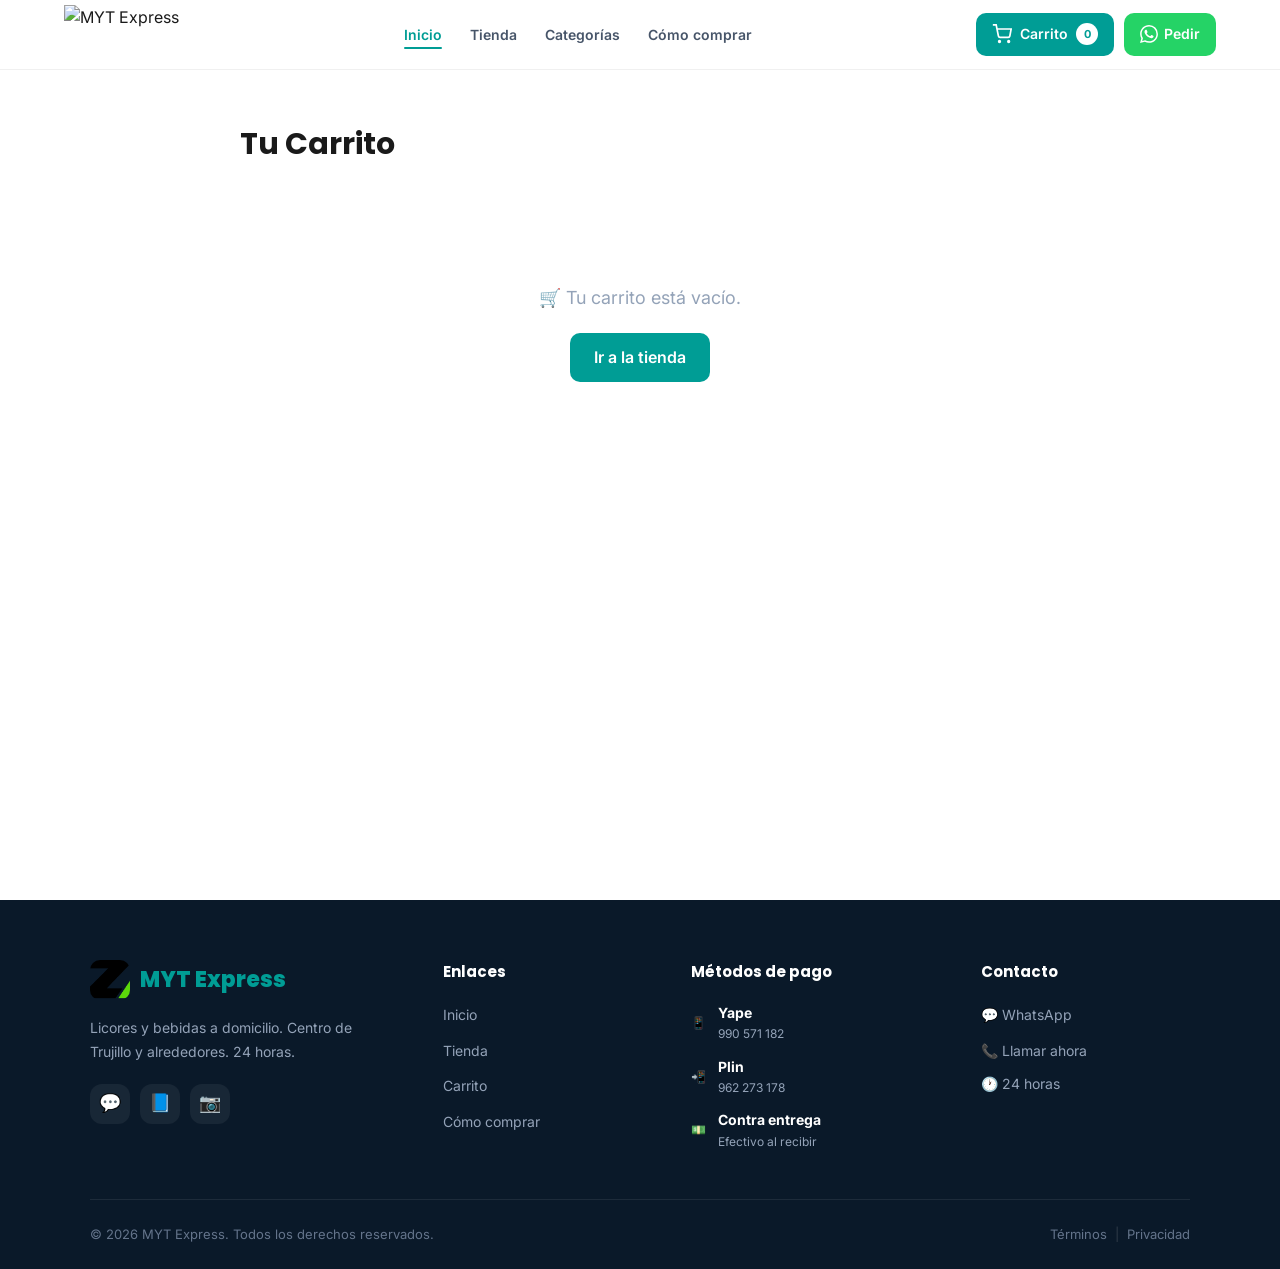
==== carrito.html @ f39c6d03 "Primer commit" ====
<!DOCTYPE html>
<html lang="es">
<head>
  <meta charset="UTF-8">
  <meta name="viewport" content="width=device-width, initial-scale=1.0">
  <title>Carrito | MYT Express</title>
  <meta name="description" content="Carrito de compras MYT Express">
  
  <!-- Google Fonts -->
  <link rel="preconnect" href="https://fonts.googleapis.com">
  <link rel="preconnect" href="https://fonts.gstatic.com" crossorigin>
  <link href="https://fonts.googleapis.com/css2?family=Inter:wght@400;500;600;700&family=Poppins:wght@600;700;800&display=swap" rel="stylesheet">

  <link rel="icon" href="https://pub-1a9e1895df724843a63ab4872f69867b.r2.dev/favicon.png" type="image/png">
  
    <!-- CSS -->
    <link rel="stylesheet" href="css/header.css">
    <link rel="stylesheet" href="css/carrito.css">
    <link rel="stylesheet" href="css/footer.css">

</head>
<body>

    <header class="header" id="header">
  <div class="header__contenedor">

    <!-- Logo -->
    <a href="index.html" class="header__logo">
      <img src="https://pub-1a9e1895df724843a63ab4872f69867b.r2.dev/logo.png" alt="MYT Express" class="header__logo-img">
    </a>

    <!-- Navegación Desktop -->
    <nav class="header__nav" id="navMenu">
      <ul class="header__menu">
        <li><a href="index.html" class="header__link header__link--activo">Inicio</a></li>
        <li><a href="tienda.html" class="header__link">Tienda</a></li>
        <li><a href="#categorias" class="header__link">Categorías</a></li>
        <li><a href="#como-comprar" class="header__link">Cómo comprar</a></li>
      </ul>
    </nav>

    <!-- Acciones derecha (desktop) -->
    <div class="header__acciones">
      <a href="carrito.html" class="header__carrito">
        <svg class="header__carrito-icono" viewBox="0 0 24 24" fill="none" stroke="currentColor" stroke-width="2">
          <circle cx="9" cy="21" r="1"/>
          <circle cx="20" cy="21" r="1"/>
          <path d="M1 1h4l2.68 13.39a2 2 0 002 1.61h9.72a2 2 0 002-1.61L23 6H6"/>
        </svg>
        <span class="header__carrito-texto">Carrito</span>
        <span class="header__carrito-contador" id="contadorCarrito">0</span>
      </a>

      <a href="https://wa.me/51990571182" class="header__btn-whatsapp" target="_blank" rel="noopener">
        <svg class="header__btn-whatsapp-icon" viewBox="0 0 24 24" fill="currentColor">
          <path d="M17.472 14.382c-.297-.149-1.758-.867-2.03-.967-.273-.099-.471-.148-.67.15-.197.297-.767.966-.94 1.164-.173.199-.347.223-.644.075-.297-.15-1.255-.463-2.39-1.475-.883-.788-1.48-1.761-1.653-2.059-.173-.297-.018-.458.13-.606.134-.133.298-.347.446-.52.149-.174.198-.298.298-.497.099-.198.05-.371-.025-.52-.075-.149-.669-1.612-.916-2.207-.242-.579-.487-.5-.669-.51-.173-.008-.371-.01-.57-.01-.198 0-.52.074-.792.372-.272.297-1.04 1.016-1.04 2.479 0 1.462 1.065 2.875 1.213 3.074.149.198 2.096 3.2 5.077 4.487.709.306 1.262.489 1.694.625.712.227 1.36.195 1.871.118.571-.085 1.758-.719 2.006-1.413.248-.694.248-1.289.173-1.413-.074-.124-.272-.198-.57-.347m-5.421 7.403h-.004a9.87 9.87 0 01-5.031-1.378l-.361-.214-3.741.982.998-3.648-.235-.374a9.86 9.86 0 01-1.51-5.26c.001-5.45 4.436-9.884 9.888-9.884 2.64 0 5.122 1.03 6.988 2.898a9.825 9.825 0 012.893 6.994c-.003 5.45-4.437 9.884-9.885 9.884m8.413-18.297A11.815 11.815 0 0012.05 0C5.495 0 .16 5.335.157 11.892c0 2.096.547 4.142 1.588 5.945L.057 24l6.305-1.654a11.882 11.882 0 005.683 1.448h.005c6.554 0 11.89-5.335 11.893-11.893a11.821 11.821 0 00-3.48-8.413z"/>
        </svg>
        <span class="header__btn-whatsapp-texto">Pedir</span>
      </a>

      <!-- Hamburguesa -->
      <button class="header__hamburguesa" id="btnHamburguesa" aria-label="Abrir menú">
        <span class="header__hamburguesa-linea"></span>
        <span class="header__hamburguesa-linea"></span>
        <span class="header__hamburguesa-linea"></span>
      </button>
    </div>

  </div>

  <!-- MENÚ MÓVIL LATERAL -->
  <div class="menu-movil" id="menuMovil">
    <div class="menu-movil__header">
      <img src="assets/logo.png" alt="MYT Express" class="menu-movil__logo">
      <span class="menu-movil__titulo">MYT Express</span>
      <button class="menu-movil__cerrar" id="btnCerrarMenu" aria-label="Cerrar menú">✕</button>
    </div>

    <nav class="menu-movil__nav">
      <ul class="menu-movil__lista">
        <li><a href="index.html" class="menu-movil__link menu-movil__link--activo">🏠 Inicio</a></li>
        <li><a href="tienda.html" class="menu-movil__link">🛒 Tienda</a></li>
        <li><a href="#categorias" class="menu-movil__link">📂 Categorías</a></li>
        <li><a href="#como-comprar" class="menu-movil__link">📋 Cómo comprar</a></li>
      </ul>
    </nav>

    <div class="menu-movil__footer">
      <a href="https://wa.me/51990571182" class="menu-movil__btn-whatsapp" target="_blank" rel="noopener">
        💬 Pedir por WhatsApp
      </a>
      <a href="tel:+51990571182" class="menu-movil__btn-llamar">
        📞 Llamar ahora
      </a>
    </div>
  </div>

  <!-- Overlay -->
  <div class="header__overlay" id="headerOverlay"></div>

</header>

<!-- ==================== CARRITO — MYT EXPRESS ==================== -->
<main class="carrito">
  <div class="carrito__contenedor">

    <!-- Encabezado con botón vaciar -->
    <div class="carrito__header">
      <h1 class="carrito__titulo">Tu Carrito</h1>
      <button class="carrito__vaciar" id="btnVaciar" style="display: none;">
        🗑️ Vaciar carrito
      </button>
    </div>

    <!-- Aviso de mínimo -->
    <div class="carrito__aviso" id="avisoMinimo" style="display: none;">
      ⚠️ El pedido mínimo es S/ 25.00
    </div>

    <!-- Items -->
    <div class="carrito__items" id="carritoItems">
      <!-- Se cargan dinámicamente -->
    </div>

    <!-- Carrito vacío -->
    <div class="carrito__vacio" id="carritoVacio" style="display: none;">
      <p>🛒 Tu carrito está vacío.</p>
      <a href="tienda.html" class="carrito__btn-tienda">Ir a la tienda</a>
    </div>

    <!-- Resumen -->
    <div class="carrito__resumen" id="carritoResumen" style="display: none;">
      <div class="carrito__totales">
        <div class="carrito__fila">
          <span>Subtotal</span>
          <span id="subtotal">S/ 0.00</span>
        </div>
        <div class="carrito__fila">
          <span>Envío</span>
          <span id="envio">Según distancia</span>
        </div>
        <div class="carrito__fila carrito__fila--total">
          <span>Total</span>
          <span id="total">S/ 0.00</span>
        </div>
      </div>
      <a href="checkout.html" class="carrito__btn-pagar" id="btnPagar">
        Ir a pagar →
      </a>
    </div>

  </div>
</main>

<!-- ==================== FOOTER — MYT EXPRESS ==================== -->
<footer class="footer" id="footer">
  <div class="footer__contenedor">

    <!-- Parte superior -->
    <div class="footer__grid">

      <!-- Columna 1: Marca -->
      <div class="footer__col footer__col--marca">
        <div class="footer__logo">
          <img src="assets/logo.png" alt="MYT Express" class="footer__logo-img">
          <span class="footer__logo-texto">MYT Express</span>
        </div>
        <p class="footer__descripcion">
          Licores y bebidas a domicilio. Centro de Trujillo y alrededores. 24 horas.
        </p>
        <div class="footer__social">
          <a href="https://wa.me/51990571182" class="footer__social-link" target="_blank" rel="noopener" aria-label="WhatsApp">
            💬
          </a>
          <a href="#" class="footer__social-link" aria-label="Facebook">
            📘
          </a>
          <a href="#" class="footer__social-link" aria-label="Instagram">
            📷
          </a>
        </div>
      </div>

      <!-- Columna 2: Enlaces -->
      <div class="footer__col">
        <h4 class="footer__titulo">Enlaces</h4>
        <ul class="footer__links">
          <li><a href="index.html" class="footer__link">Inicio</a></li>
          <li><a href="tienda.html" class="footer__link">Tienda</a></li>
          <li><a href="carrito.html" class="footer__link">Carrito</a></li>
          <li><a href="#como-comprar" class="footer__link">Cómo comprar</a></li>
        </ul>
      </div>

      <!-- Columna 3: Pagos -->
      <div class="footer__col">
        <h4 class="footer__titulo">Métodos de pago</h4>
        <div class="footer__pagos">
          <div class="footer__pago-item">
            <span class="footer__pago-icono">📱</span>
            <div>
              <strong>Yape</strong>
              <span>990 571 182</span>
            </div>
          </div>
          <div class="footer__pago-item">
            <span class="footer__pago-icono">📲</span>
            <div>
              <strong>Plin</strong>
              <span>962 273 178</span>
            </div>
          </div>
          <div class="footer__pago-item">
            <span class="footer__pago-icono">💵</span>
            <div>
              <strong>Contra entrega</strong>
              <span>Efectivo al recibir</span>
            </div>
          </div>
        </div>
      </div>

      <!-- Columna 4: Contacto -->
      <div class="footer__col">
        <h4 class="footer__titulo">Contacto</h4>
        <ul class="footer__links">
          <li>
            <a href="https://wa.me/51990571182" class="footer__link" target="_blank" rel="noopener">
              💬 WhatsApp
            </a>
          </li>
          <li>
            <a href="tel:+51990571182" class="footer__link">
              📞 Llamar ahora
            </a>
          </li>
          <li class="footer__link--texto">
            🕐 24 horas
          </li>
        </ul>
      </div>

    </div>

    <!-- Línea divisora -->
    <div class="footer__divider"></div>

    <!-- Parte inferior -->
    <div class="footer__bottom">
      <p class="footer__copy">
        © <span id="footerYear"></span> MYT Express. Todos los derechos reservados.
      </p>
      <div class="footer__legales">
        <a href="#" class="footer__legal-link">Términos</a>
        <span class="footer__separador">|</span>
        <a href="#" class="footer__legal-link">Privacidad</a>
      </div>
    </div>

  </div>
</footer>

<script src="js/header.js"></script>
<script src="js/carrito.js"></script>
<script src="js/footer.js"></script>

</body>
</html>
---- css/header.css ----
/* ==================== HEADER — MYT EXPRESS ==================== */
.body {
  margin: 0;
  font-family: 'Inter', sans-serif;
  background: #F8FAFC;
  color: #1A1A1A;
}

.header {
  position: fixed;
  top: 0;
  left: 0;
  width: 100%;
  z-index: 999;
  background: rgba(255, 255, 255, 0.95);
  backdrop-filter: blur(12px);
  -webkit-backdrop-filter: blur(12px);
  border-bottom: 1px solid rgba(0, 0, 0, 0.06);
  transition: box-shadow 0.3s ease;
  height: 70px;
}

.header--scrolled {
  box-shadow: 0 4px 24px rgba(0, 0, 0, 0.08);
}

.header__contenedor {
  max-width: 1200px;
  margin: 0 auto;
  padding: 0 24px;
  height: 100%;
  display: flex;
  align-items: center;
  justify-content: space-between;
  gap: 16px;
}

/* ===== LOGO ===== */
.header__logo {
  display: flex;
  align-items: center;
  gap: 10px;
  text-decoration: none;
  flex-shrink: 0;
}

.header__logo-img {
  width: auto;
  height: 60px;
  object-fit: contain;
  display: block;
}

.header__logo-texto {
  font-family: 'Poppins', sans-serif;
  font-weight: 800;
  font-size: 20px;
  color: #009D95;
  letter-spacing: 0.5px;
}

/* ===== NAVEGACIÓN ===== */
.header__nav {
  flex: 1;
  display: flex;
  justify-content: center;
}

.header__menu {
  display: flex;
  gap: 28px;
  align-items: center;
  list-style: none;
  margin: 0;
  padding: 0;
}

.header__link {
  font-family: 'Inter', sans-serif;
  font-size: 14px;
  font-weight: 600;
  color: #475569;
  text-decoration: none;
  position: relative;
  transition: color 0.3s ease;
  padding: 4px 0;
}

.header__link::after {
  content: '';
  position: absolute;
  bottom: -2px;
  left: 50%;
  transform: translateX(-50%);
  width: 0;
  height: 2px;
  background: #009D95;
  border-radius: 2px;
  transition: width 0.3s ease;
}

.header__link:hover {
  color: #009D95;
}

.header__link:hover::after {
  width: 100%;
}

.header__link--activo {
  color: #009D95;
}

.header__link--activo::after {
  width: 100%;
}

/* ===== ACCIONES ===== */
.header__acciones {
  display: flex;
  align-items: center;
  gap: 10px;
  flex-shrink: 0;
}

/* Carrito */
.header__carrito {
  display: flex;
  align-items: center;
  gap: 8px;
  background: #009D95;
  color: #FFFFFF;
  padding: 10px 16px;
  border-radius: 10px;
  font-family: 'Inter', sans-serif;
  font-weight: 600;
  font-size: 14px;
  text-decoration: none;
  transition: background 0.3s ease, transform 0.2s ease;
}

.header__carrito:hover {
  background: #006C66;
  transform: translateY(-1px);
}

.header__carrito-icono {
  width: 20px;
  height: 20px;
}

.header__carrito-contador {
  background: #FFFFFF;
  color: #009D95;
  font-size: 11px;
  font-weight: 700;
  width: 22px;
  height: 22px;
  border-radius: 50%;
  display: flex;
  align-items: center;
  justify-content: center;
}

/* Botón WhatsApp */
.header__btn-whatsapp {
  display: flex;
  align-items: center;
  gap: 6px;
  background: #25D366;
  color: #FFFFFF;
  padding: 10px 16px;
  border-radius: 10px;
  font-family: 'Inter', sans-serif;
  font-weight: 600;
  font-size: 14px;
  text-decoration: none;
  transition: background 0.3s ease, transform 0.2s ease;
}

.header__btn-whatsapp:hover {
  background: #1ebe57;
  transform: translateY(-1px);
}

.header__btn-whatsapp-icon {
  width: 18px;
  height: 18px;
}

/* ===== HAMBURGUESA ===== */
.header__hamburguesa {
  display: none;
  flex-direction: column;
  gap: 5px;
  background: none;
  border: none;
  cursor: pointer;
  padding: 8px;
  border-radius: 8px;
  transition: background 0.3s ease;
}

.header__hamburguesa:hover {
  background: #F1F5F9;
}

.header__hamburguesa-linea {
  width: 24px;
  height: 2px;
  background: #1A1A1A;
  border-radius: 2px;
  transition: all 0.3s ease;
}

.header__hamburguesa--abierto .header__hamburguesa-linea:nth-child(1) {
  transform: translateY(7px) rotate(45deg);
  background: #009D95;
}

.header__hamburguesa--abierto .header__hamburguesa-linea:nth-child(2) {
  opacity: 0;
}

.header__hamburguesa--abierto .header__hamburguesa-linea:nth-child(3) {
  transform: translateY(-7px) rotate(-45deg);
  background: #009D95;
}

/* ===== RESPONSIVE ===== */
@media (max-width: 900px) {
  .header__btn-whatsapp-texto {
    display: none;
  }

  .header__btn-whatsapp {
    padding: 10px 12px;
  }
}

@media (max-width: 768px) {
  .header__hamburguesa {
    display: flex;
  }

  .header__nav {
    display: none;
  }

  .header__carrito-texto {
    display: none;
  }

  .header__carrito {
    padding: 10px 12px;
  }
}

/* ==================== MENÚ MÓVIL — MYT EXPRESS ==================== */

.menu-movil {
  position: fixed;
  top: 0;
  right: -100%;
  width: 82%;
  max-width: 320px;
  height: 100vh;
  background: #FFFFFF;
  z-index: 1000;
  transition: right 0.4s cubic-bezier(0.4, 0, 0.2, 1);
  display: flex;
  flex-direction: column;
  box-shadow: -8px 0 40px rgba(0, 0, 0, 0.12);
}

.menu-movil--abierto {
  right: 0;
}

/* Header del menú */
.menu-movil__header {
  display: flex;
  align-items: center;
  gap: 12px;
  padding: 24px 20px;
  border-bottom: 1px solid #F1F5F9;
}

.menu-movil__logo {
  width: 36px;
  height: 36px;
  border-radius: 10px;
  object-fit: cover;
}

.menu-movil__titulo {
  font-family: 'Poppins', sans-serif;
  font-weight: 700;
  font-size: 16px;
  color: #009D95;
  flex: 1;
}

.menu-movil__cerrar {
  background: #F1F5F9;
  border: none;
  width: 36px;
  height: 36px;
  border-radius: 10px;
  font-size: 16px;
  cursor: pointer;
  display: flex;
  align-items: center;
  justify-content: center;
  color: #475569;
  transition: background 0.3s ease;
}

.menu-movil__cerrar:hover {
  background: #E2E8F0;
}

/* Navegación */
.menu-movil__nav {
  flex: 1;
  overflow-y: auto;
  padding: 20px;
}

.menu-movil__lista {
  list-style: none;
  display: flex;
  flex-direction: column;
  gap: 8px;
  margin: 0;
  padding: 0;
}

.menu-movil__link {
  display: block;
  padding: 14px 16px;
  border-radius: 12px;
  font-family: 'Inter', sans-serif;
  font-size: 15px;
  font-weight: 600;
  color: #1A1A1A;
  text-decoration: none;
  transition: all 0.3s ease;
}

.menu-movil__link:hover {
  background: #F8FAFC;
}

.menu-movil__link--activo {
  background: rgba(0, 157, 149, 0.08);
  color: #009D95;
}

/* Footer del menú */
.menu-movil__footer {
  padding: 20px;
  border-top: 1px solid #F1F5F9;
  display: flex;
  flex-direction: column;
  gap: 10px;
}

.menu-movil__btn-whatsapp {
  display: flex;
  align-items: center;
  justify-content: center;
  gap: 8px;
  background: #25D366;
  color: #FFFFFF;
  padding: 14px;
  border-radius: 12px;
  font-family: 'Inter', sans-serif;
  font-weight: 700;
  font-size: 15px;
  text-decoration: none;
  transition: background 0.3s ease;
}

.menu-movil__btn-whatsapp:hover {
  background: #1ebe57;
}

.menu-movil__btn-llamar {
  display: flex;
  align-items: center;
  justify-content: center;
  gap: 8px;
  background: #009D95;
  color: #FFFFFF;
  padding: 14px;
  border-radius: 12px;
  font-family: 'Inter', sans-serif;
  font-weight: 700;
  font-size: 15px;
  text-decoration: none;
  transition: background 0.3s ease;
}

.menu-movil__btn-llamar:hover {
  background: #006C66;
}

/* Overlay */
.header__overlay {
  position: fixed;
  top: 0;
  left: 0;
  width: 100%;
  height: 100%;
  background: rgba(0, 0, 0, 0.45);
  z-index: 999;
  opacity: 0;
  visibility: hidden;
  transition: opacity 0.3s ease;
}

.header__overlay--visible {
  opacity: 1;
  visibility: visible;
}
---- css/carrito.css ----
/* ==================== RESET BASE ==================== */
*,
*::before,
*::after {
  margin: 0;
  padding: 0;
  box-sizing: border-box;
}

body {
  font-family: 'Inter', sans-serif;
  background: #F8FAFC;
  color: #1A1A1A;
  line-height: 1.6;
  overflow-x: hidden;
  min-height: 100vh;
}

img {
  display: block;
  max-width: 100%;
}

a {
  text-decoration: none;
  color: inherit;
}

ul {
  list-style: none;
}

button {
  font-family: inherit;
  cursor: pointer;
  border: none;
  background: none;
  color: inherit;
}

/* ==================== CARRITO — MYT EXPRESS ==================== */

.carrito {
  min-height: 100vh;
  padding: 120px 24px 60px;
}

.carrito__contenedor {
  max-width: 800px;
  margin: 0 auto;
}

/* ===== ENCABEZADO ===== */
.carrito__header {
  display: flex;
  justify-content: space-between;
  align-items: center;
  margin-bottom: 24px;
}

.carrito__titulo {
  font-family: 'Poppins', sans-serif;
  font-size: 30px;
  font-weight: 700;
  color: #1A1A1A;
}

.carrito__vaciar {
  background: #FEF2F2;
  color: #EF4444;
  padding: 10px 18px;
  border-radius: 10px;
  font-weight: 600;
  font-size: 13px;
  transition: all 0.3s ease;
}

.carrito__vaciar:hover {
  background: #EF4444;
  color: #FFFFFF;
}

/* ===== AVISO MÍNIMO ===== */
.carrito__aviso {
  background: #FEFCE8;
  border: 1px solid #FDE047;
  color: #A16207;
  padding: 12px 16px;
  border-radius: 10px;
  font-size: 14px;
  font-weight: 600;
  margin-bottom: 20px;
}

/* ===== ITEMS ===== */
.carrito__items {
  display: flex;
  flex-direction: column;
  gap: 14px;
  margin-bottom: 32px;
}

.item-carrito {
  display: flex;
  align-items: center;
  gap: 16px;
  background: #FFFFFF;
  border-radius: 14px;
  padding: 16px;
  box-shadow: 0 2px 8px rgba(0, 0, 0, 0.04);
}

.item-carrito__imagen {
  width: 70px;
  height: 70px;
  border-radius: 10px;
  object-fit: cover;
  flex-shrink: 0;
}

.item-carrito__info {
  flex: 1;
}

.item-carrito__nombre {
  font-size: 15px;
  font-weight: 600;
  color: #1A1A1A;
  margin-bottom: 4px;
}

.item-carrito__precio {
  font-size: 14px;
  color: #009D95;
  font-weight: 600;
}

.item-carrito__cantidad {
  display: flex;
  align-items: center;
  gap: 10px;
}

.item-carrito__btn {
  width: 32px;
  height: 32px;
  border-radius: 8px;
  background: #F1F5F9;
  font-size: 18px;
  font-weight: 600;
  display: flex;
  align-items: center;
  justify-content: center;
  transition: background 0.2s ease;
}

.item-carrito__btn:hover {
  background: #E2E8F0;
}

.item-carrito__numero {
  font-size: 16px;
  font-weight: 700;
  width: 24px;
  text-align: center;
}

.item-carrito__eliminar {
  color: #EF4444;
  font-size: 20px;
  transition: transform 0.2s ease;
}

.item-carrito__eliminar:hover {
  transform: scale(1.2);
}

/* ===== VACÍO ===== */
.carrito__vacio {
  text-align: center;
  padding: 60px 20px;
  background: #FFFFFF;
  border-radius: 16px;
}

.carrito__vacio p {
  font-size: 18px;
  color: #94A3B8;
  margin-bottom: 20px;
}

.carrito__btn-tienda {
  display: inline-block;
  background: #009D95;
  color: #FFFFFF;
  padding: 12px 24px;
  border-radius: 10px;
  font-weight: 600;
  transition: background 0.3s ease;
}

.carrito__btn-tienda:hover {
  background: #006C66;
}

/* ===== RESUMEN ===== */
.carrito__resumen {
  background: #FFFFFF;
  border-radius: 16px;
  padding: 24px;
  box-shadow: 0 2px 8px rgba(0, 0, 0, 0.04);
}

.carrito__totales {
  display: flex;
  flex-direction: column;
  gap: 12px;
  margin-bottom: 20px;
}

.carrito__fila {
  display: flex;
  justify-content: space-between;
  font-size: 15px;
  color: #475569;
}

.carrito__fila--total {
  font-size: 20px;
  font-weight: 700;
  color: #1A1A1A;
  border-top: 1px solid #F1F5F9;
  padding-top: 16px;
}

.carrito__btn-pagar {
  display: block;
  text-align: center;
  background: #009D95;
  color: #FFFFFF;
  padding: 16px;
  border-radius: 12px;
  font-weight: 700;
  font-size: 16px;
  transition: background 0.3s ease;
}

.carrito__btn-pagar:hover {
  background: #006C66;
}

.carrito__btn-pagar--deshabilitado {
  background: #CBD5E1;
  cursor: not-allowed;
  pointer-events: none;
}

/* ===== RESPONSIVE ===== */
@media (max-width: 768px) {
  .carrito {
    padding: 100px 16px 40px;
  }

  .carrito__header {
    flex-direction: column;
    gap: 12px;
  }

  .item-carrito {
    flex-wrap: wrap;
  }

  .item-carrito__imagen {
    width: 60px;
    height: 60px;
  }
}
---- css/footer.css ----
/* ==================== RESET BASE ==================== */
*,
*::before,
*::after {
  margin: 0;
  padding: 0;
  box-sizing: border-box;
}

body {
  font-family: 'Inter', sans-serif;
  background: #FFFFFF;
  color: #1A1A1A;
  line-height: 1.6;
  overflow-x: hidden;
  min-height: 100vh;
}

img {
  display: block;
  max-width: 100%;
}

a {
  text-decoration: none;
  color: inherit;
}

ul {
  list-style: none;
}

button {
  font-family: inherit;
  cursor: pointer;
  border: none;
  background: none;
  color: inherit;
}

/* ==================== FOOTER — MYT EXPRESS ==================== */

.footer {
  background: #0A1929;
  color: #FFFFFF;
  padding: 60px 24px 24px;
  width: 100%;
  overflow: hidden;
}

.footer__contenedor {
  max-width: 1100px;
  margin: 0 auto;
  width: 100%;
}

/* ===== GRID ===== */
.footer__grid {
  display: grid;
  grid-template-columns: 1.5fr 1fr 1.2fr 1fr;
  gap: 40px;
  margin-bottom: 48px;
  width: 100%;
}

/* ===== COLUMNAS ===== */
.footer__col {
  display: flex;
  flex-direction: column;
  align-items: flex-start;
  text-align: left;
  width: 100%;
}

/* ===== COLUMNA MARCA ===== */
.footer__logo {
  display: flex;
  align-items: center;
  gap: 10px;
  margin-bottom: 16px;
}

.footer__logo-img {
  width: 40px;
  height: 40px;
  border-radius: 10px;
  object-fit: cover;
}

.footer__logo-texto {
  font-family: 'Poppins', sans-serif;
  font-size: 22px;
  font-weight: 800;
  color: #009D95;
}

.footer__descripcion {
  font-size: 14px;
  color: #94A3B8;
  line-height: 1.7;
  margin-bottom: 20px;
  max-width: 280px;
}

.footer__social {
  display: flex;
  gap: 10px;
}

.footer__social-link {
  width: 40px;
  height: 40px;
  border-radius: 12px;
  background: rgba(255, 255, 255, 0.06);
  display: flex;
  align-items: center;
  justify-content: center;
  font-size: 18px;
  transition: all 0.3s ease;
}

.footer__social-link:hover {
  background: rgba(0, 157, 149, 0.15);
  transform: translateY(-2px);
}

/* ===== TÍTULOS ===== */
.footer__titulo {
  font-family: 'Poppins', sans-serif;
  font-size: 15px;
  font-weight: 700;
  margin-bottom: 18px;
  color: #FFFFFF;
  text-align: left;
}

/* ===== LINKS ===== */
.footer__links {
  display: flex;
  flex-direction: column;
  gap: 10px;
  width: 100%;
}

.footer__link {
  font-size: 14px;
  color: #94A3B8;
  transition: color 0.3s ease;
}

.footer__link:hover {
  color: #009D95;
}

.footer__link--texto {
  font-size: 14px;
  color: #94A3B8;
}

/* ===== PAGOS ===== */
.footer__pagos {
  display: flex;
  flex-direction: column;
  gap: 12px;
  width: 100%;
}

.footer__pago-item {
  display: flex;
  align-items: center;
  gap: 12px;
}

.footer__pago-icono {
  font-size: 22px;
}

.footer__pago-item div {
  display: flex;
  flex-direction: column;
}

.footer__pago-item strong {
  font-size: 14px;
  color: #FFFFFF;
}

.footer__pago-item span {
  font-size: 12px;
  color: #94A3B8;
}

/* ===== DIVIDER ===== */
.footer__divider {
  border-top: 1px solid rgba(255, 255, 255, 0.08);
  margin-bottom: 24px;
  width: 100%;
}

/* ===== BOTTOM ===== */
.footer__bottom {
  display: flex;
  justify-content: space-between;
  align-items: center;
  flex-wrap: wrap;
  gap: 12px;
  width: 100%;
}

.footer__copy {
  font-size: 13px;
  color: #64748B;
}

.footer__legales {
  display: flex;
  align-items: center;
  gap: 8px;
}

.footer__legal-link {
  font-size: 13px;
  color: #64748B;
  transition: color 0.3s ease;
}

.footer__legal-link:hover {
  color: #009D95;
}

.footer__separador {
  color: rgba(255, 255, 255, 0.15);
  font-size: 13px;
}

/* ===== RESPONSIVE ===== */

/* Tablet */
@media (max-width: 900px) {
  .footer__grid {
    grid-template-columns: 1fr 1fr;
    gap: 32px;
  }

  .footer__col {
    align-items: flex-start;
    text-align: left;
  }
}

/* Móvil */
@media (max-width: 600px) {
  .footer {
    padding: 40px 20px 20px;
  }

  .footer__grid {
    grid-template-columns: 1fr;
    gap: 32px;
    text-align: center;
  }

  .footer__col {
    align-items: center;
    text-align: center;
  }

  .footer__titulo {
    text-align: center;
  }

  .footer__descripcion {
    text-align: center;
  }

  .footer__social {
    justify-content: center;
  }

  .footer__links {
    align-items: center;
  }

  .footer__pagos {
    align-items: center;
  }

  .footer__pago-item {
    justify-content: center;
  }

  .footer__bottom {
    flex-direction: column;
    text-align: center;
    gap: 16px;
  }

  .footer__legales {
    justify-content: center;
  }
}
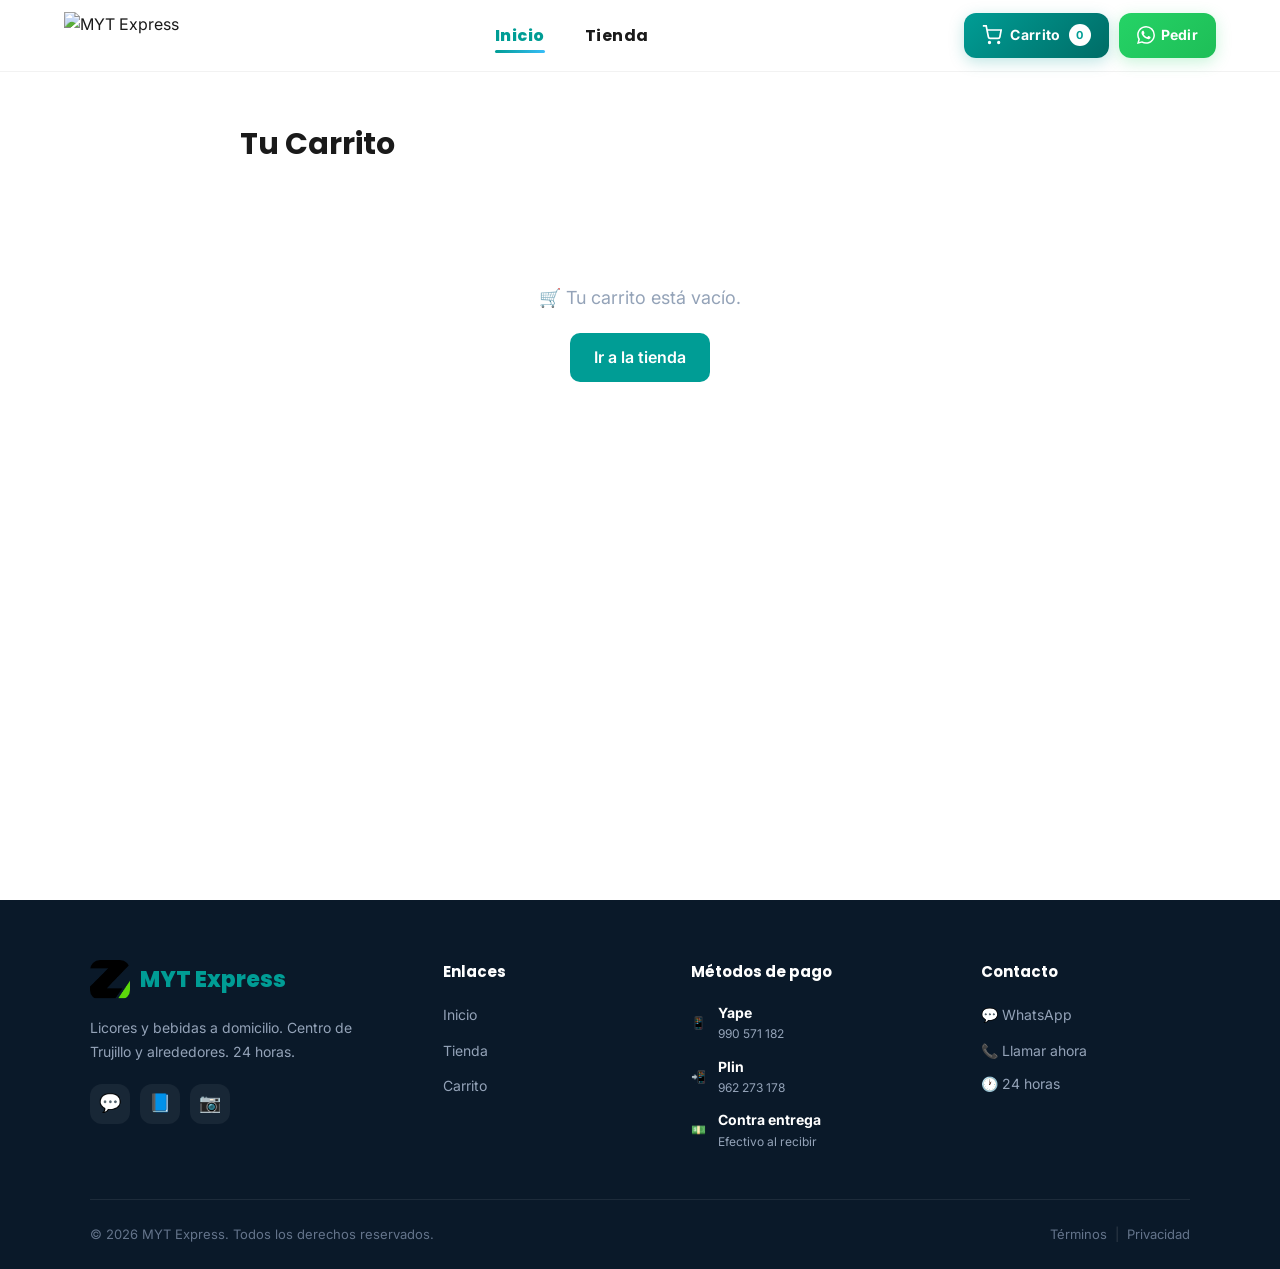
==== commit 3678a984: "Actualización de YZA" ====
--- a/carrito.html
+++ b/carrito.html
@@ -34,8 +34,6 @@
       <ul class="header__menu">
         <li><a href="index.html" class="header__link header__link--activo">Inicio</a></li>
         <li><a href="tienda.html" class="header__link">Tienda</a></li>
-        <li><a href="#categorias" class="header__link">Categorías</a></li>
-        <li><a href="#como-comprar" class="header__link">Cómo comprar</a></li>
       </ul>
     </nav>
 
@@ -80,8 +78,6 @@
       <ul class="menu-movil__lista">
         <li><a href="index.html" class="menu-movil__link menu-movil__link--activo">🏠 Inicio</a></li>
         <li><a href="tienda.html" class="menu-movil__link">🛒 Tienda</a></li>
-        <li><a href="#categorias" class="menu-movil__link">📂 Categorías</a></li>
-        <li><a href="#como-comprar" class="menu-movil__link">📋 Cómo comprar</a></li>
       </ul>
     </nav>
 
@@ -188,7 +184,6 @@
           <li><a href="index.html" class="footer__link">Inicio</a></li>
           <li><a href="tienda.html" class="footer__link">Tienda</a></li>
           <li><a href="carrito.html" class="footer__link">Carrito</a></li>
-          <li><a href="#como-comprar" class="footer__link">Cómo comprar</a></li>
         </ul>
       </div>
 
--- a/css/header.css
+++ b/css/header.css
@@ -1,5 +1,6 @@
 /* ==================== HEADER — MYT EXPRESS ==================== */
-.body {
+
+body {
   margin: 0;
   font-family: 'Inter', sans-serif;
   background: #F8FAFC;
@@ -12,16 +13,16 @@
   left: 0;
   width: 100%;
   z-index: 999;
+  height: 72px;
   background: rgba(255, 255, 255, 0.95);
-  backdrop-filter: blur(12px);
-  -webkit-backdrop-filter: blur(12px);
-  border-bottom: 1px solid rgba(0, 0, 0, 0.06);
-  transition: box-shadow 0.3s ease;
-  height: 70px;
+  backdrop-filter: blur(20px);
+  -webkit-backdrop-filter: blur(20px);
+  border-bottom: 1px solid rgba(0, 0, 0, 0.05);
+  transition: all 0.4s ease;
 }
 
 .header--scrolled {
-  box-shadow: 0 4px 24px rgba(0, 0, 0, 0.08);
+  box-shadow: 0 4px 30px rgba(0, 0, 0, 0.08);
 }
 
 .header__contenedor {
@@ -39,24 +40,15 @@
 .header__logo {
   display: flex;
   align-items: center;
-  gap: 10px;
   text-decoration: none;
   flex-shrink: 0;
 }
 
 .header__logo-img {
   width: auto;
-  height: 60px;
+  height: 48px;
   object-fit: contain;
   display: block;
-}
-
-.header__logo-texto {
-  font-family: 'Poppins', sans-serif;
-  font-weight: 800;
-  font-size: 20px;
-  color: #009D95;
-  letter-spacing: 0.5px;
 }
 
 /* ===== NAVEGACIÓN ===== */
@@ -68,7 +60,7 @@
 
 .header__menu {
   display: flex;
-  gap: 28px;
+  gap: 40px;
   align-items: center;
   list-style: none;
   margin: 0;
@@ -76,27 +68,28 @@
 }
 
 .header__link {
-  font-family: 'Inter', sans-serif;
-  font-size: 14px;
-  font-weight: 600;
-  color: #475569;
+  font-family: 'Poppins', sans-serif;
+  font-size: 16px;
+  font-weight: 700;
+  color: #1A1A1A;
   text-decoration: none;
   position: relative;
+  padding: 6px 0;
+  letter-spacing: 0.5px;
   transition: color 0.3s ease;
-  padding: 4px 0;
 }
 
 .header__link::after {
   content: '';
   position: absolute;
-  bottom: -2px;
+  bottom: 0;
   left: 50%;
   transform: translateX(-50%);
   width: 0;
-  height: 2px;
-  background: #009D95;
-  border-radius: 2px;
-  transition: width 0.3s ease;
+  height: 3px;
+  background: linear-gradient(90deg, #009D95, #38BDF8);
+  border-radius: 3px;
+  transition: width 0.35s cubic-bezier(0.4, 0, 0.2, 1);
 }
 
 .header__link:hover {
@@ -109,6 +102,7 @@
 
 .header__link--activo {
   color: #009D95;
+  font-weight: 800;
 }
 
 .header__link--activo::after {
@@ -128,25 +122,32 @@
   display: flex;
   align-items: center;
   gap: 8px;
-  background: #009D95;
+  background: linear-gradient(135deg, #009D95, #006C66);
   color: #FFFFFF;
-  padding: 10px 16px;
-  border-radius: 10px;
-  font-family: 'Inter', sans-serif;
-  font-weight: 600;
-  font-size: 14px;
-  text-decoration: none;
-  transition: background 0.3s ease, transform 0.2s ease;
+  padding: 11px 18px;
+  border-radius: 12px;
+  text-decoration: none;
+  transition: all 0.3s ease;
+  box-shadow: 0 4px 15px rgba(0, 157, 149, 0.25);
 }
 
 .header__carrito:hover {
-  background: #006C66;
-  transform: translateY(-1px);
+  transform: translateY(-2px);
+  box-shadow: 0 8px 25px rgba(0, 157, 149, 0.4);
 }
 
 .header__carrito-icono {
   width: 20px;
   height: 20px;
+  flex-shrink: 0;
+}
+
+.header__carrito-texto {
+  font-family: 'Inter', sans-serif;
+  font-size: 14px;
+  font-weight: 700;
+  letter-spacing: 0.3px;
+  white-space: nowrap;
 }
 
 .header__carrito-contador {
@@ -160,6 +161,7 @@
   display: flex;
   align-items: center;
   justify-content: center;
+  flex-shrink: 0;
 }
 
 /* Botón WhatsApp */
@@ -167,25 +169,32 @@
   display: flex;
   align-items: center;
   gap: 6px;
-  background: #25D366;
+  background: linear-gradient(135deg, #25D366, #1ebe57);
   color: #FFFFFF;
-  padding: 10px 16px;
-  border-radius: 10px;
-  font-family: 'Inter', sans-serif;
-  font-weight: 600;
-  font-size: 14px;
-  text-decoration: none;
-  transition: background 0.3s ease, transform 0.2s ease;
+  padding: 11px 18px;
+  border-radius: 12px;
+  text-decoration: none;
+  transition: all 0.3s ease;
+  box-shadow: 0 4px 15px rgba(37, 211, 102, 0.25);
 }
 
 .header__btn-whatsapp:hover {
-  background: #1ebe57;
-  transform: translateY(-1px);
+  transform: translateY(-2px);
+  box-shadow: 0 8px 25px rgba(37, 211, 102, 0.4);
 }
 
 .header__btn-whatsapp-icon {
   width: 18px;
   height: 18px;
+  flex-shrink: 0;
+}
+
+.header__btn-whatsapp-texto {
+  font-family: 'Inter', sans-serif;
+  font-size: 14px;
+  font-weight: 700;
+  letter-spacing: 0.3px;
+  white-space: nowrap;
 }
 
 /* ===== HAMBURGUESA ===== */
@@ -193,70 +202,100 @@
   display: none;
   flex-direction: column;
   gap: 5px;
-  background: none;
+  background: #F1F5F9;
   border: none;
   cursor: pointer;
-  padding: 8px;
-  border-radius: 8px;
-  transition: background 0.3s ease;
+  padding: 10px;
+  border-radius: 10px;
+  transition: all 0.3s ease;
+  -webkit-tap-highlight-color: transparent;
 }
 
 .header__hamburguesa:hover {
-  background: #F1F5F9;
+  background: #E2E8F0;
 }
 
 .header__hamburguesa-linea {
-  width: 24px;
-  height: 2px;
+  width: 22px;
+  height: 2.5px;
   background: #1A1A1A;
   border-radius: 2px;
-  transition: all 0.3s ease;
+  transition: all 0.35s cubic-bezier(0.4, 0, 0.2, 1);
 }
 
 .header__hamburguesa--abierto .header__hamburguesa-linea:nth-child(1) {
-  transform: translateY(7px) rotate(45deg);
+  transform: translateY(7.5px) rotate(45deg);
   background: #009D95;
 }
 
 .header__hamburguesa--abierto .header__hamburguesa-linea:nth-child(2) {
   opacity: 0;
+  transform: scaleX(0);
 }
 
 .header__hamburguesa--abierto .header__hamburguesa-linea:nth-child(3) {
-  transform: translateY(-7px) rotate(-45deg);
+  transform: translateY(-7.5px) rotate(-45deg);
   background: #009D95;
 }
 
-/* ===== RESPONSIVE ===== */
-@media (max-width: 900px) {
+/* ==================== RESPONSIVE ==================== */
+
+@media (max-width: 1024px) {
+  .header__nav {
+    display: none !important;
+  }
+
+  .header__hamburguesa {
+    display: flex !important;
+  }
+}
+
+@media (max-width: 768px) {
+  .header {
+    height: 68px;
+  }
+
+  .header__contenedor {
+    padding: 0 16px;
+  }
+
+  .header__logo-img {
+    height: 44px;
+  }
+
+  .header__carrito-texto {
+    display: none;
+  }
+
+  .header__carrito {
+    padding: 11px;
+  }
+
   .header__btn-whatsapp-texto {
     display: none;
   }
 
   .header__btn-whatsapp {
-    padding: 10px 12px;
-  }
-}
-
-@media (max-width: 768px) {
-  .header__hamburguesa {
-    display: flex;
-  }
-
-  .header__nav {
-    display: none;
-  }
-
-  .header__carrito-texto {
-    display: none;
-  }
-
-  .header__carrito {
-    padding: 10px 12px;
-  }
-}
-
-/* ==================== MENÚ MÓVIL — MYT EXPRESS ==================== */
+    padding: 11px;
+  }
+}
+
+@media (max-width: 480px) {
+  .header {
+    height: 64px;
+  }
+
+  .header__logo-img {
+    height: 40px;
+  }
+
+  .header__carrito,
+  .header__btn-whatsapp {
+    padding: 9px;
+  }
+}
+
+/* ==================== MENÚ MÓVIL ==================== */
 
 .menu-movil {
   position: fixed;
@@ -267,36 +306,36 @@
   height: 100vh;
   background: #FFFFFF;
   z-index: 1000;
-  transition: right 0.4s cubic-bezier(0.4, 0, 0.2, 1);
+  transition: right 0.45s cubic-bezier(0.4, 0, 0.2, 1);
   display: flex;
   flex-direction: column;
-  box-shadow: -8px 0 40px rgba(0, 0, 0, 0.12);
+  box-shadow: -12px 0 50px rgba(0, 0, 0, 0.12);
 }
 
 .menu-movil--abierto {
   right: 0;
 }
 
-/* Header del menú */
 .menu-movil__header {
   display: flex;
   align-items: center;
   gap: 12px;
-  padding: 24px 20px;
+  padding: 28px 20px;
   border-bottom: 1px solid #F1F5F9;
+  background: rgba(0, 157, 149, 0.03);
 }
 
 .menu-movil__logo {
-  width: 36px;
-  height: 36px;
-  border-radius: 10px;
+  width: 40px;
+  height: 40px;
+  border-radius: 12px;
   object-fit: cover;
 }
 
 .menu-movil__titulo {
   font-family: 'Poppins', sans-serif;
   font-weight: 700;
-  font-size: 16px;
+  font-size: 17px;
   color: #009D95;
   flex: 1;
 }
@@ -304,8 +343,8 @@
 .menu-movil__cerrar {
   background: #F1F5F9;
   border: none;
-  width: 36px;
-  height: 36px;
+  width: 38px;
+  height: 38px;
   border-radius: 10px;
   font-size: 16px;
   cursor: pointer;
@@ -313,14 +352,14 @@
   align-items: center;
   justify-content: center;
   color: #475569;
-  transition: background 0.3s ease;
+  transition: all 0.3s ease;
 }
 
 .menu-movil__cerrar:hover {
-  background: #E2E8F0;
-}
-
-/* Navegación */
+  background: #FEE2E2;
+  color: #EF4444;
+}
+
 .menu-movil__nav {
   flex: 1;
   overflow-y: auto;
@@ -338,18 +377,19 @@
 
 .menu-movil__link {
   display: block;
-  padding: 14px 16px;
-  border-radius: 12px;
-  font-family: 'Inter', sans-serif;
-  font-size: 15px;
-  font-weight: 600;
+  padding: 16px;
+  border-radius: 14px;
+  font-family: 'Poppins', sans-serif;
+  font-size: 16px;
+  font-weight: 700;
   color: #1A1A1A;
   text-decoration: none;
   transition: all 0.3s ease;
 }
 
 .menu-movil__link:hover {
-  background: #F8FAFC;
+  background: rgba(0, 157, 149, 0.05);
+  transform: translateX(6px);
 }
 
 .menu-movil__link--activo {
@@ -357,53 +397,38 @@
   color: #009D95;
 }
 
-/* Footer del menú */
 .menu-movil__footer {
   padding: 20px;
   border-top: 1px solid #F1F5F9;
   display: flex;
   flex-direction: column;
   gap: 10px;
-}
-
-.menu-movil__btn-whatsapp {
+  background: #F8FAFC;
+}
+
+.menu-movil__btn-whatsapp,
+.menu-movil__btn-llamar {
   display: flex;
   align-items: center;
   justify-content: center;
   gap: 8px;
-  background: #25D366;
-  color: #FFFFFF;
   padding: 14px;
   border-radius: 12px;
   font-family: 'Inter', sans-serif;
   font-weight: 700;
   font-size: 15px;
   text-decoration: none;
-  transition: background 0.3s ease;
-}
-
-.menu-movil__btn-whatsapp:hover {
-  background: #1ebe57;
+  transition: all 0.3s ease;
+}
+
+.menu-movil__btn-whatsapp {
+  background: linear-gradient(135deg, #25D366, #1ebe57);
+  color: #FFFFFF;
 }
 
 .menu-movil__btn-llamar {
-  display: flex;
-  align-items: center;
-  justify-content: center;
-  gap: 8px;
-  background: #009D95;
+  background: linear-gradient(135deg, #009D95, #006C66);
   color: #FFFFFF;
-  padding: 14px;
-  border-radius: 12px;
-  font-family: 'Inter', sans-serif;
-  font-weight: 700;
-  font-size: 15px;
-  text-decoration: none;
-  transition: background 0.3s ease;
-}
-
-.menu-movil__btn-llamar:hover {
-  background: #006C66;
 }
 
 /* Overlay */
@@ -413,11 +438,11 @@
   left: 0;
   width: 100%;
   height: 100%;
-  background: rgba(0, 0, 0, 0.45);
+  background: rgba(10, 25, 41, 0.5);
   z-index: 999;
   opacity: 0;
   visibility: hidden;
-  transition: opacity 0.3s ease;
+  transition: all 0.4s ease;
 }
 
 .header__overlay--visible {
--- a/css/footer.css
+++ b/css/footer.css
@@ -233,13 +233,13 @@
   font-size: 13px;
 }
 
-/* ===== RESPONSIVE ===== */
+/* ==================== RESPONSIVE ==================== */
 
 /* Tablet */
 @media (max-width: 900px) {
   .footer__grid {
     grid-template-columns: 1fr 1fr;
-    gap: 32px;
+    gap: 28px;
   }
 
   .footer__col {
@@ -248,54 +248,104 @@
   }
 }
 
-/* Móvil */
+/* Móvil — Compacto */
 @media (max-width: 600px) {
   .footer {
-    padding: 40px 20px 20px;
+    padding: 32px 20px 20px;
   }
 
   .footer__grid {
-    grid-template-columns: 1fr;
-    gap: 32px;
-    text-align: center;
-  }
-
-  .footer__col {
+    grid-template-columns: 1fr 1fr;
+    gap: 24px;
+    margin-bottom: 32px;
+  }
+
+  .footer__col--marca {
+    grid-column: 1 / -1;
     align-items: center;
     text-align: center;
   }
 
-  .footer__titulo {
-    text-align: center;
+  .footer__logo {
+    justify-content: center;
   }
 
   .footer__descripcion {
     text-align: center;
+    max-width: 100%;
+    font-size: 13px;
+    margin-bottom: 14px;
   }
 
   .footer__social {
     justify-content: center;
   }
 
-  .footer__links {
-    align-items: center;
+  .footer__col {
+    align-items: flex-start;
+    text-align: left;
+  }
+
+  .footer__logo-img {
+    width: 32px;
+    height: 32px;
+  }
+
+  .footer__logo-texto {
+    font-size: 18px;
+  }
+
+  .footer__social-link {
+    width: 36px;
+    height: 36px;
+    font-size: 16px;
+  }
+
+  .footer__titulo {
+    font-size: 13px;
+    margin-bottom: 12px;
+  }
+
+  .footer__link {
+    font-size: 13px;
   }
 
   .footer__pagos {
-    align-items: center;
+    gap: 8px;
   }
 
   .footer__pago-item {
-    justify-content: center;
+    gap: 8px;
+  }
+
+  .footer__pago-icono {
+    font-size: 18px;
+  }
+
+  .footer__pago-item strong {
+    font-size: 12px;
+  }
+
+  .footer__pago-item span {
+    font-size: 11px;
   }
 
   .footer__bottom {
     flex-direction: column;
+    align-items: center;
     text-align: center;
-    gap: 16px;
+    gap: 8px;
+  }
+
+  .footer__copy {
+    font-size: 12px;
   }
 
   .footer__legales {
     justify-content: center;
   }
+
+  .footer__legal-link {
+    font-size: 12px;
+  }
 }
